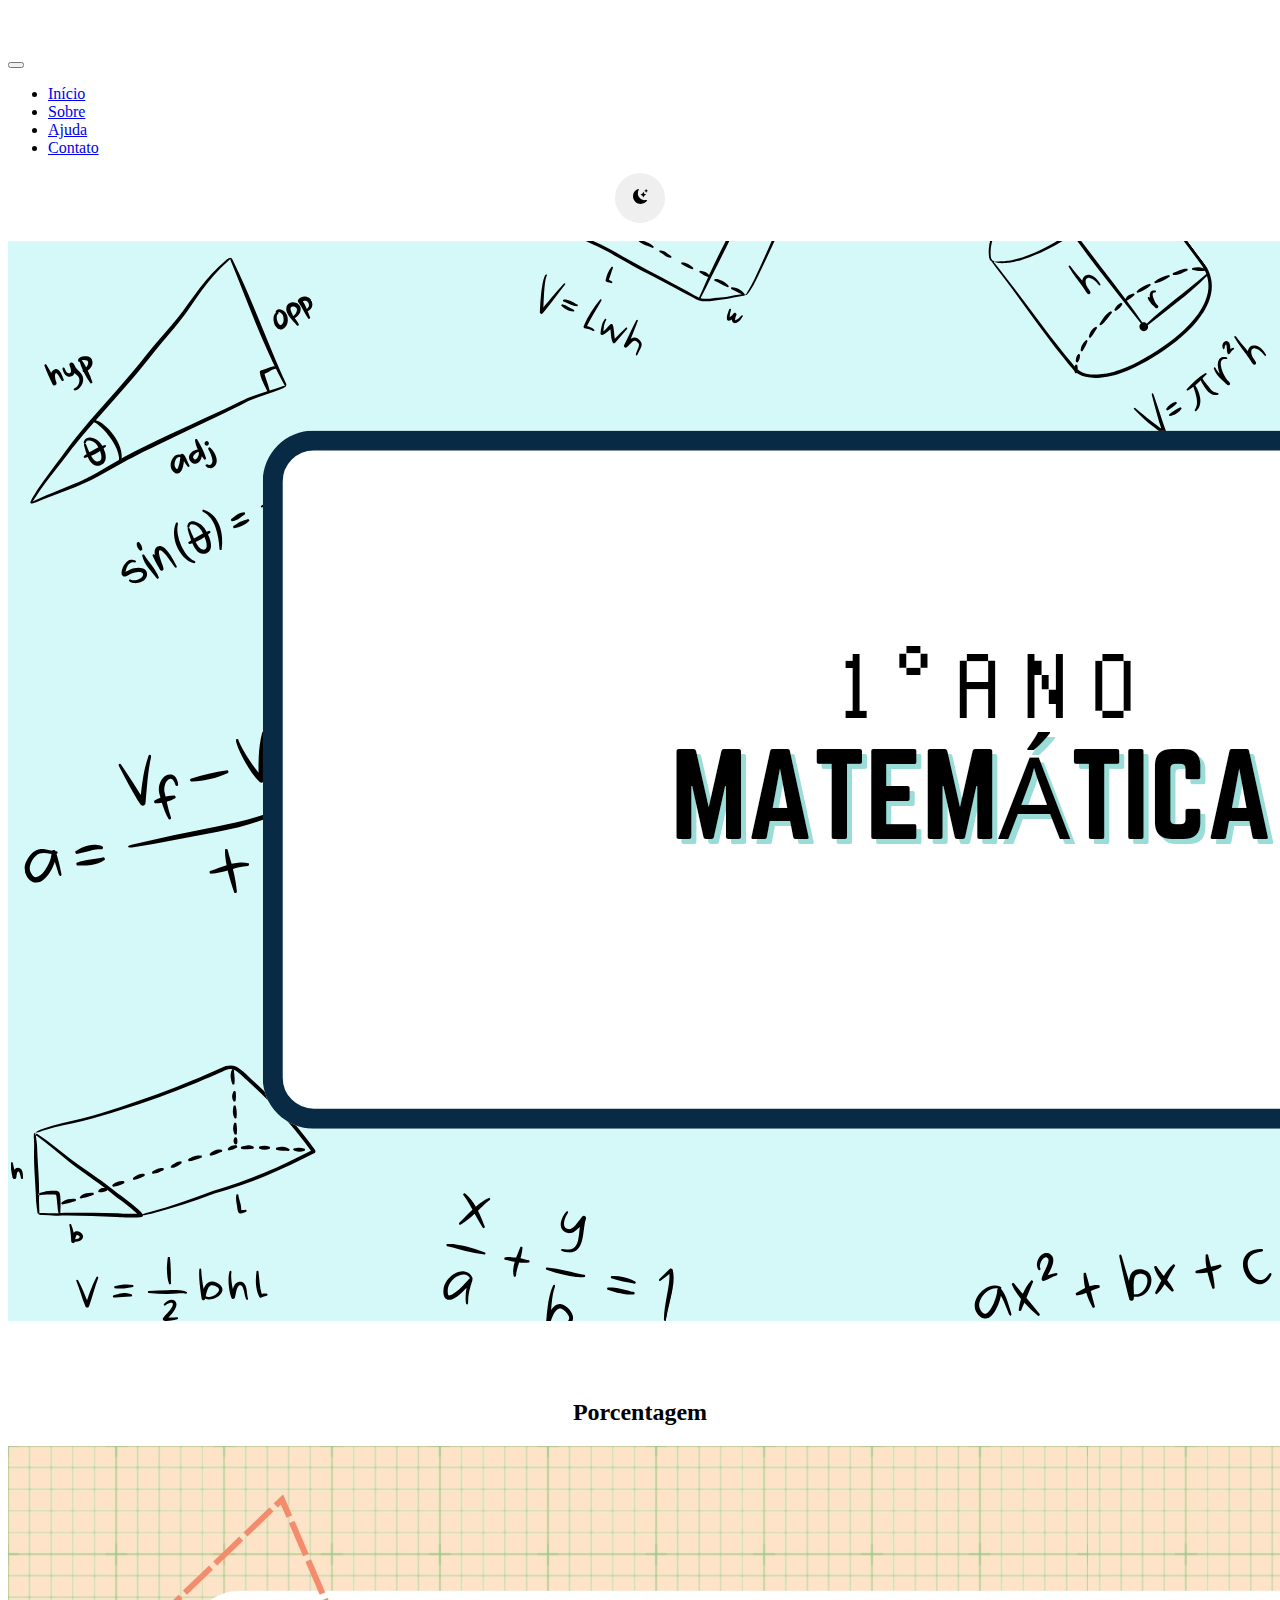
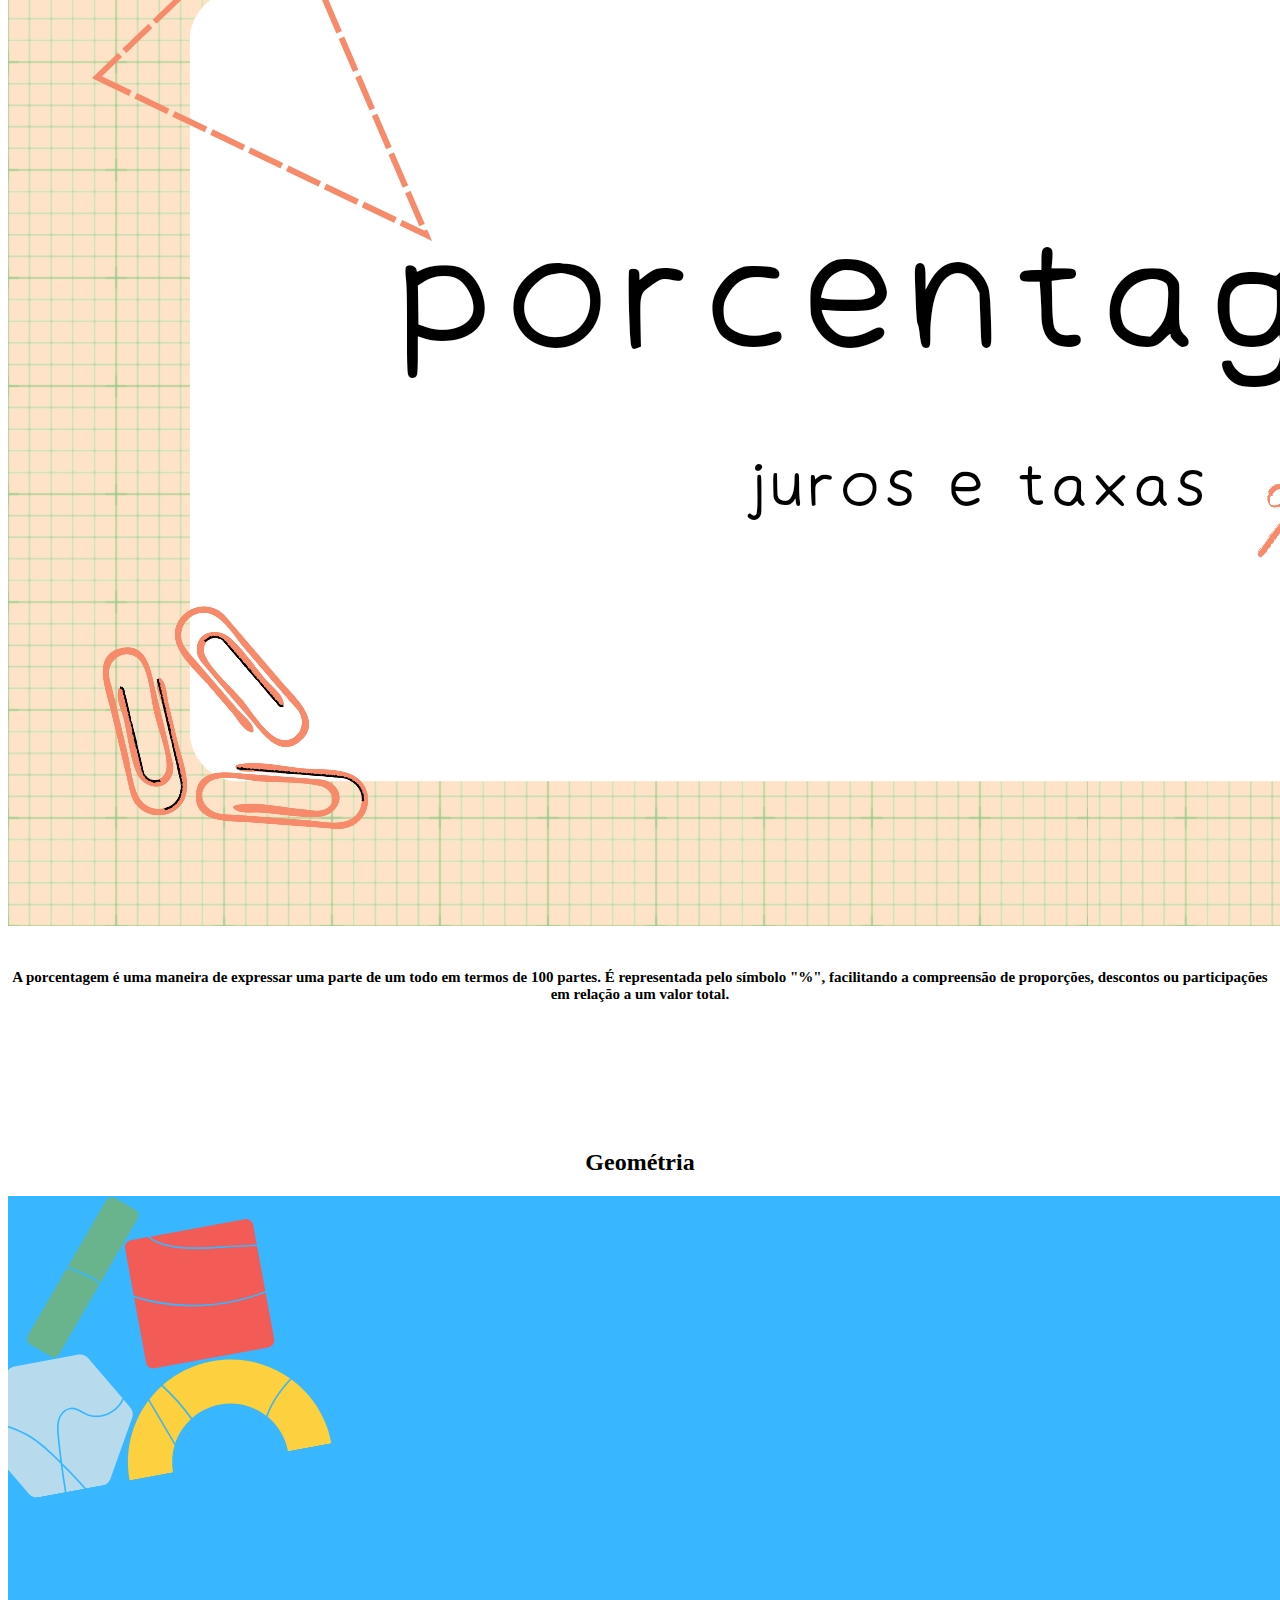
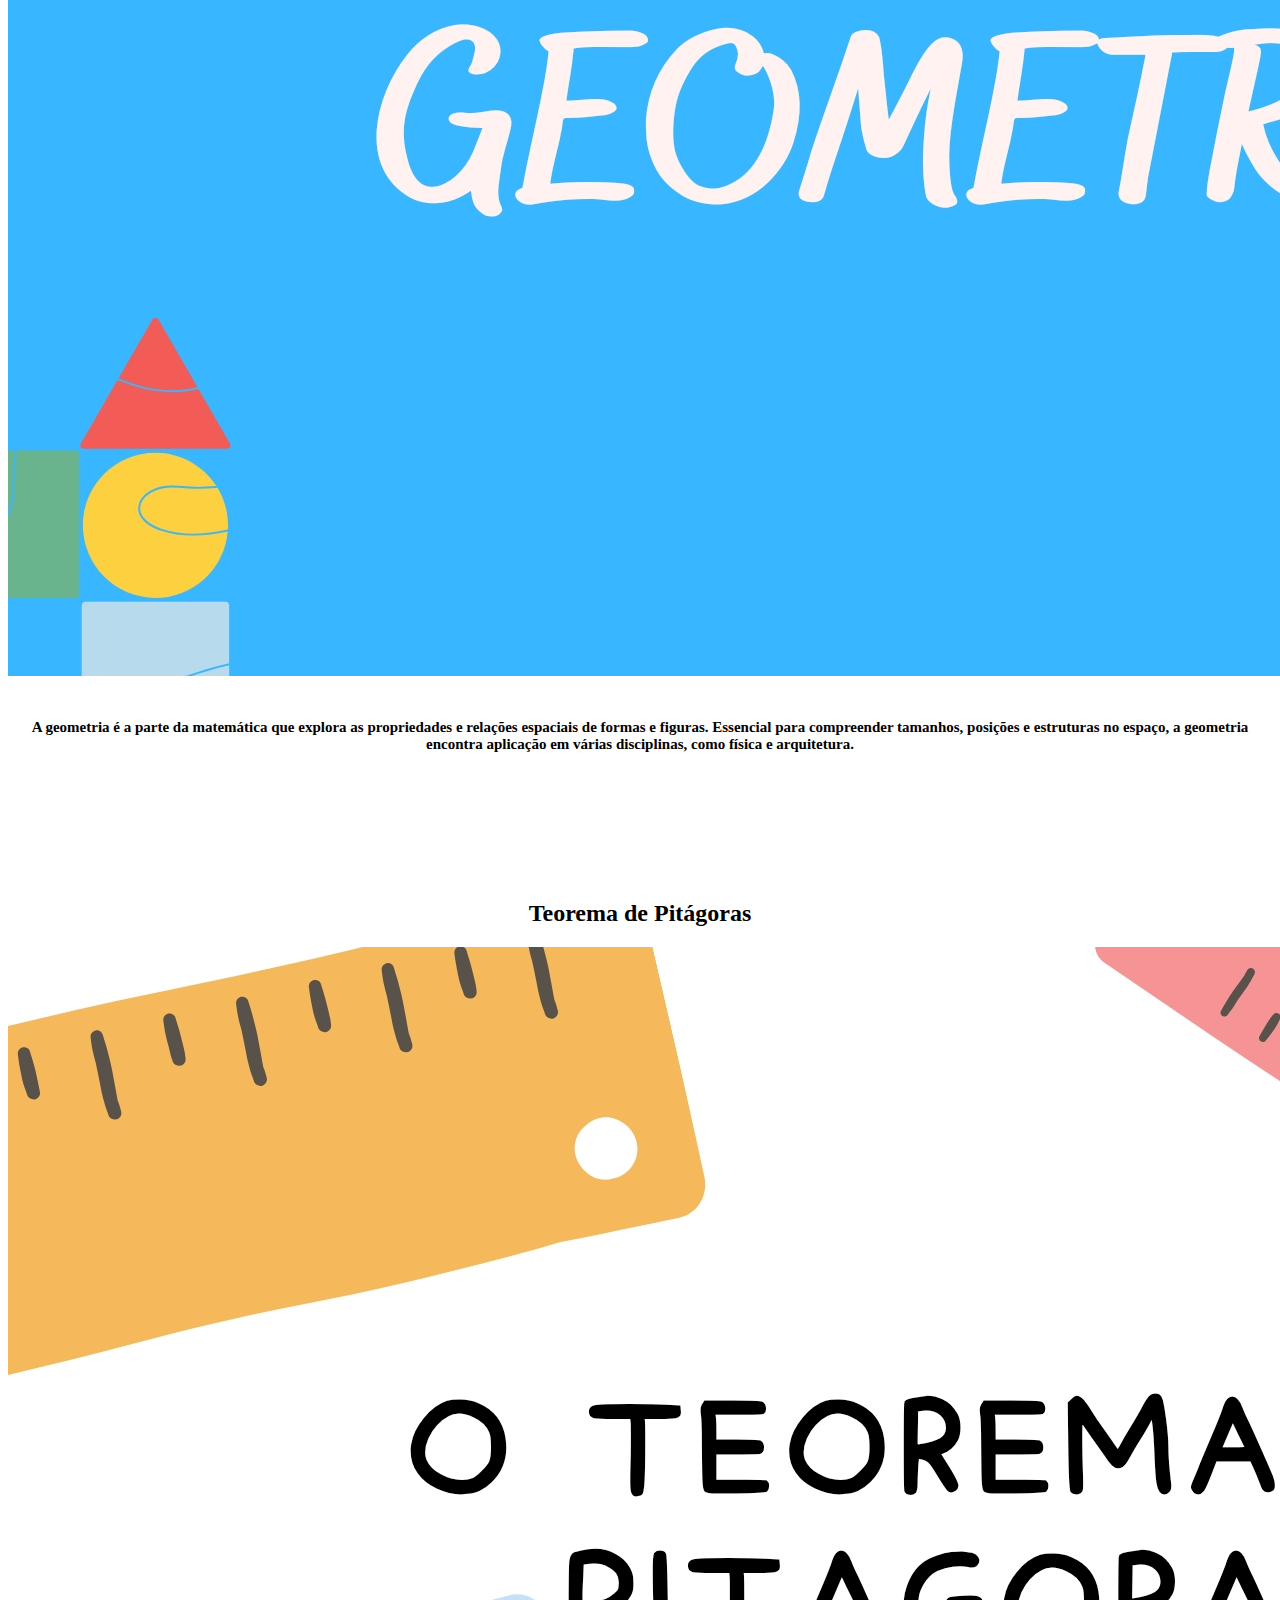
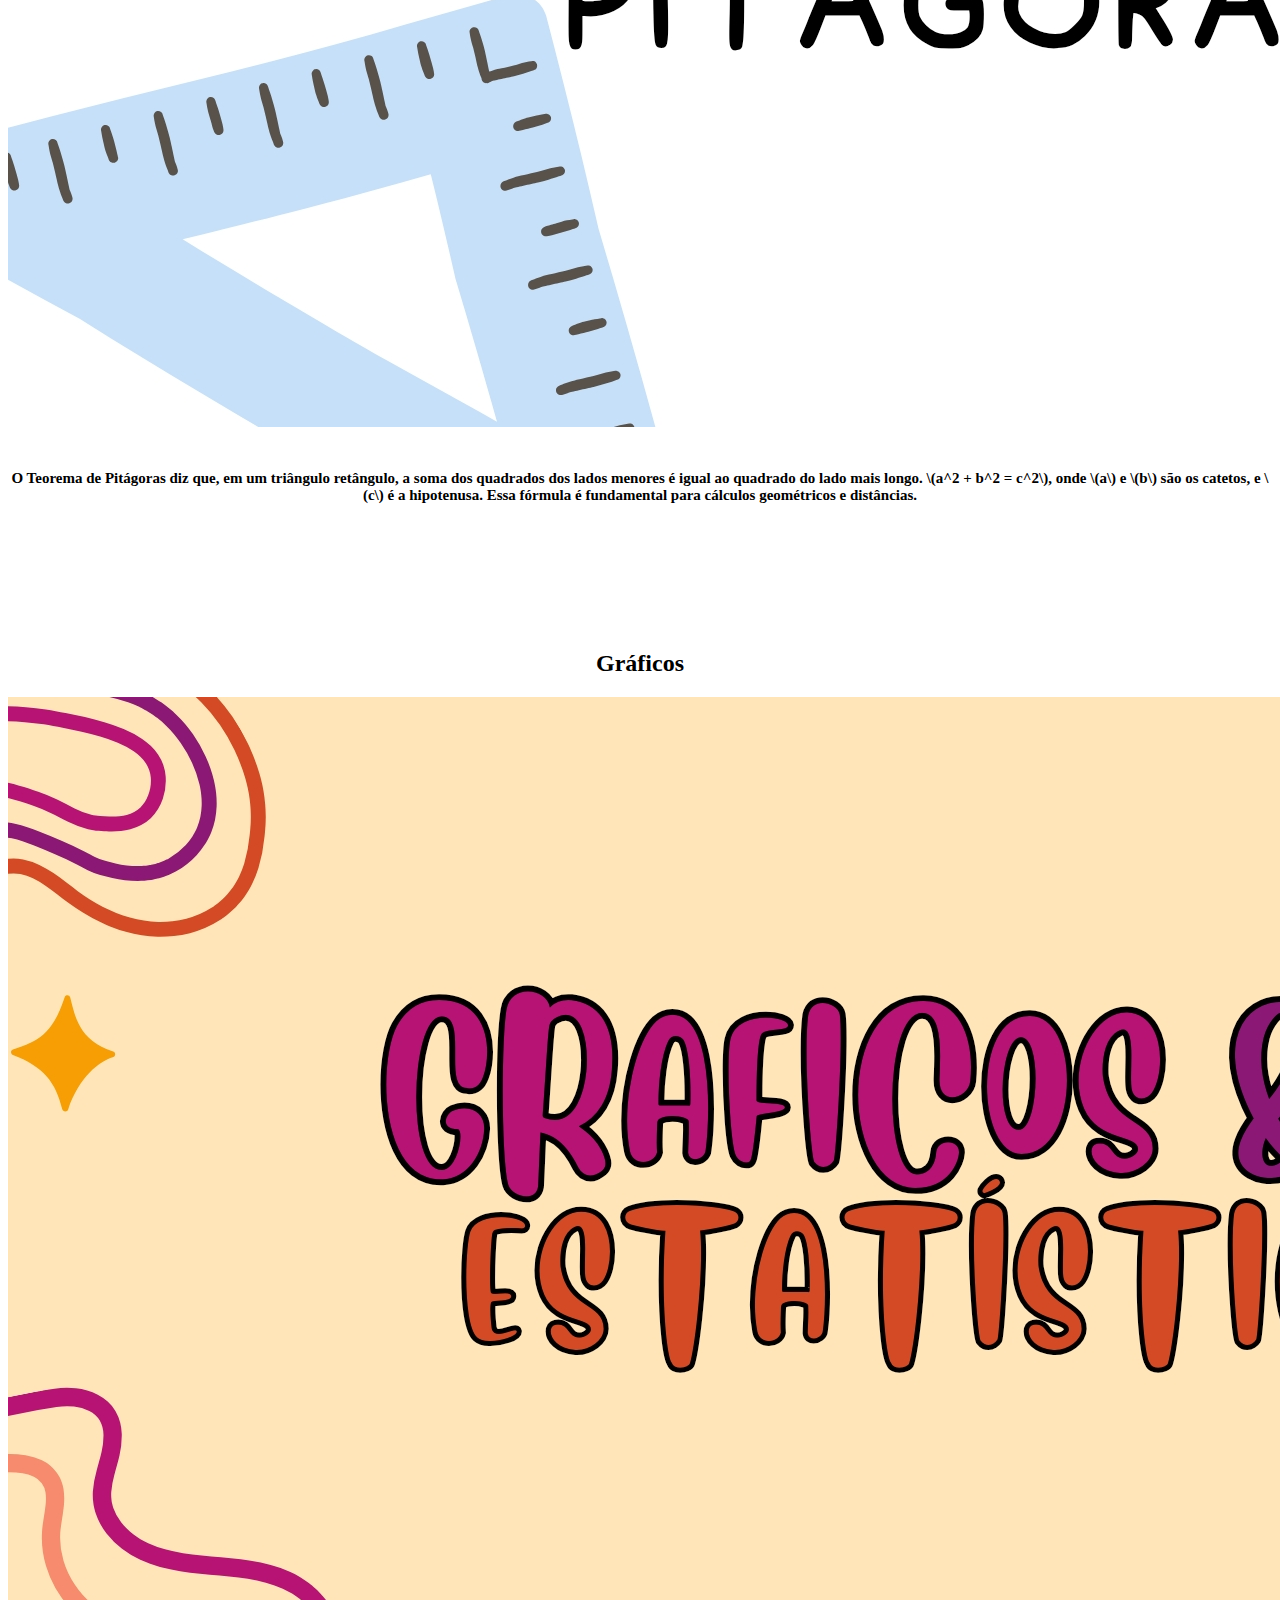
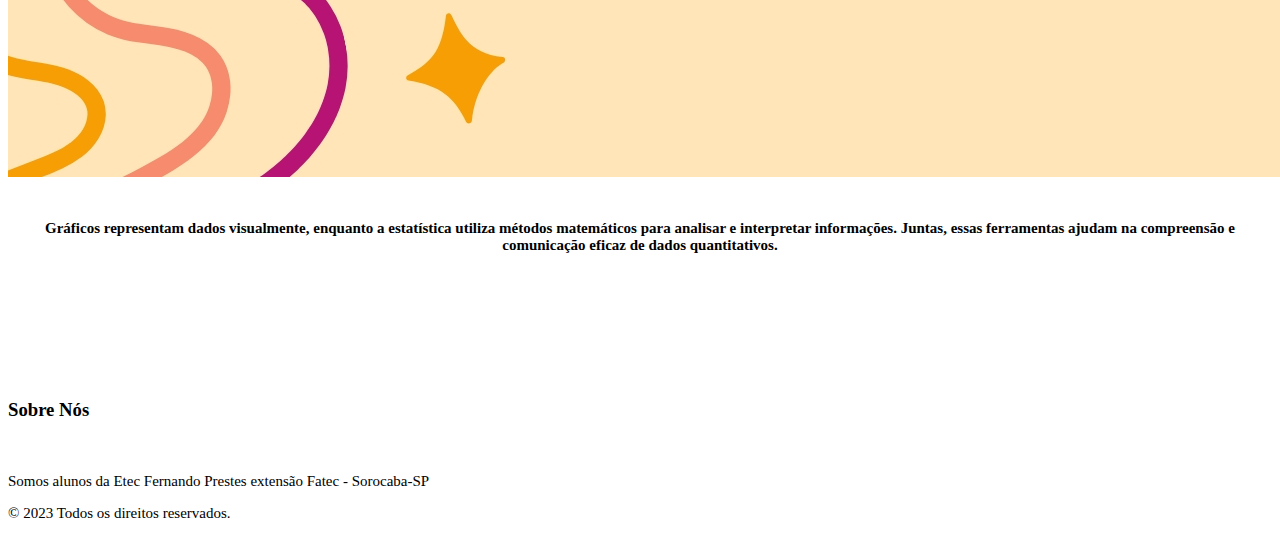
==== index.html @ 3fd09755 "Add files via upload" ====
<!DOCTYPE html>
<html lang="pt-br">
<head>
    <meta charset="UTF-8">
    <meta name="viewport" content="width=device-width, initial-scale=1.0">
    <meta http-equiv="X-UA-Compatible" content="ie=edge">
    <link href="https://cdn.jsdelivr.net/npm/bootstrap@5.3.2/dist/css/bootstrap.min.css" rel="stylesheet" integrity="sha384-T3c6CoIi6uLrA9TneNEoa7RxnatzjcDSCmG1MXxSR1GAsXEV/Dwwykc2MPK8M2HN" crossorigin="anonymous">
    
    <link rel="stylesheet" href="css/style.css">
    
    <title> Site Dark mode | Matemática </title>
   
</head>
<body>
    <div class="d-flex flex-column wrapper">
        <nav class="navbar navbar-expand-lg navbar-dark bg-dark border-bottom shadow-sm">
            <div class="container">
                <p style="margin-left:35px; font-size:18px; color: white; height:15px;" >Matemática</p>
            <button class="navbar-toggler" type="button" data-bs-toggle="collapse" data-bs-target="#navbarSupportedContent" aria-controls="navbarSupportedContent" aria-expanded="false" aria-label="Toggle navigation">
                <span class="navbar-toggler-icon"></span>
            </button>
            <div class="collapse navbar-collapse" id="navbarSupportedContent">
                <ul class="navbar-nav me-auto mb-2 mb-lg-0 me-3">
                    <li class="nav-item active">
                      <a class="nav-link" href="index.html">Início</a>
                    </li>
                    <li class="nav-item">
                      <a class="nav-link" href="#">Sobre</a>
                    </li>
                    <li class="nav-item">
                      <a class="nav-link" href="#">Ajuda</a>
                    </li>
                    <li class="nav-item">
                      <a class="nav-link" href="#">Contato</a>
                    </li>
                </ul>
                <center>
              
<button class="theme-switch" id="theme-switch">
            
   <svg xmlns="http://www.w3.org/2000/svg" width="15" height="15" fill="currentColor" class="bi bi-moon-stars-fill" viewBox="0 0 16 16">
  <path d="M6 .278a.768.768 0 0 1 .08.858 7.208 7.208 0 0 0-.878 3.46c0 4.021 3.278 7.277 7.318 7.277.527 0 1.04-.055 1.533-.16a.787.787 0 0 1 .81.316.733.733 0 0 1-.031.893A8.349 8.349 0 0 1 8.344 16C3.734 16 0 12.286 0 7.71 0 4.266 2.114 1.312 5.124.06A.752.752 0 0 1 6 .278"/>
  <path d="M10.794 3.148a.217.217 0 0 1 .412 0l.387 1.162c.173.518.579.924 1.097 1.097l1.162.387a.217.217 0 0 1 0 .412l-1.162.387a1.734 1.734 0 0 0-1.097 1.097l-.387 1.162a.217.217 0 0 1-.412 0l-.387-1.162A1.734 1.734 0 0 0 9.31 6.593l-1.162-.387a.217.217 0 0 1 0-.412l1.162-.387a1.734 1.734 0 0 0 1.097-1.097l.387-1.162zM13.863.099a.145.145 0 0 1 .274 0l.258.774c.115.346.386.617.732.732l.774.258a.145.145 0 0 1 0 .274l-.774.258a1.156 1.156 0 0 0-.732.732l-.258.774a.145.145 0 0 1-.274 0l-.258-.774a1.156 1.156 0 0 0-.732-.732l-.774-.258a.145.145 0 0 1 0-.274l.774-.258c.346-.115.617-.386.732-.732L13.863.1z"/>
</svg>
  </button>


  </center>
  <center>
       <small>Dark Mode</small>
  </center>
 
  
  
            </div>
          </div>
        </nav>
        
      <img src="imagem/principal.png" alt=""><br><br><br>
      
      
      
      
      <div class="container">
        <div class="row">
            <div class="col-12">
                <div class="card"><br>
                        <h2 align="center">Porcentagem</h2>
                    <div class="card-body">
                        <img src="imagem/porcentagem.jpg" class="img-fluid"><br><br>
                        <h4 align="center">
                                <p class="text-muted" id="sub_tl">A porcentagem é uma maneira de expressar uma parte de um todo em termos de 100 partes. É representada pelo símbolo "%", facilitando a compreensão de proporções, descontos ou participações em relação a um valor total.</p><br><br>
                        </h4>
                    </div>
                </div><br><br>
            </div>
           
            
      <div class="container">
        <div class="row">
            <div class="col-12">
                <div class="card"><br>
                        <h2 align="center">Geométria</h2>
                    <div class="card-body">
                        <img src="imagem/geometria.jpg" class="img-fluid"><br><br>
                        <h4 align="center">
                                <p class="text-muted" id="sub_tl">A geometria é a parte da matemática que explora as propriedades e relações espaciais de formas e figuras. Essencial para compreender tamanhos, posições e estruturas no espaço, a geometria encontra aplicação em várias disciplinas, como física e arquitetura.</p><br><br>
                        </h4>
                    </div>
                </div><br><br>
            </div>
            
             <div class="container">
        <div class="row">
            <div class="col-12">
                <div class="card"><br>
                        <h2 align="center">Teorema de Pitágoras</h2>
                    <div class="card-body">
                        <img src="imagem/pitagoras.jpg" class="img-fluid"><br><br>
                        <h4 align="center">
                                <p class="text-muted" id="sub_tl">O Teorema de Pitágoras diz que, em um triângulo retângulo, a soma dos quadrados dos lados menores é igual ao quadrado do lado mais longo. \(a^2 + b^2 = c^2\), onde \(a\) e \(b\) são os catetos, e \(c\) é a hipotenusa. Essa fórmula é fundamental para cálculos geométricos e distâncias.</p><br><br>
                        </h4>
                    </div>
                </div><br><br>
            </div>
            
             <div class="container">
        <div class="row">
            <div class="col-12">
                <div class="card"><br>
                        <h2 align="center">Gráficos</h2>
                    <div class="card-body">
                        <img src="imagem/grafico.jpg" class="img-fluid"><br><br>
                        <h4 align="center">
                                <p class="text-muted" id="sub_tl">Gráficos representam dados visualmente, enquanto a estatística utiliza métodos matemáticos para analisar e interpretar informações. Juntas, essas ferramentas ajudam na compreensão e comunicação eficaz de dados quantitativos.</p><br><br>
                        </h4>
                    </div>
                </div><br><br><br>
           </div>
        
        <footer class="container-fluid bg-dark text-white py-3">
  <div class="row">
    <div class="col-md-4">
       
        
        
      <h3>Sobre Nós</h3><br>
      
      <p>Somos alunos da Etec Fernando Prestes extensão Fatec - Sorocaba-SP</p>
      
    </div>
  <div class="row">
    <div class="col-12 text-center">
      <p>© 2023 Todos os direitos reservados.</p>
    </div>
  </div>
</footer>

    <script src="https://code.jquery.com/jquery-3.6.0.min.js"></script>
    <script src="https://cdn.jsdelivr.net/npm/bootstrap@5.3.2/dist/js/bootstrap.bundle.min.js" integrity="sha384-C6RzsynM9kWDrMNeT87bh95OGNyZPhcTNXj1NW7RuBCsyN/o0jlpcV8Qyq46cDfL" crossorigin="anonymous"></script>
    
    
    
    <script src="js/script.js"></script>
    
</body>
</html>
---- css/style.css ----
:root {
          --bg-color-light: #ffffff;
          --bg-color-dark: #121212;
          --text-color-light: #000000;
          --text-color-dark: #ffffff;
          --icon-color-light: #000000;
          --icon-color-dark: #ffffff;
        }

        body {
          background-color: var(--bg-color-light);
          color: var(--text-color-light);
          transition: background-color 0.3s, color 0.3s;
        }

        body.dark-mode {
          background-color: var(--bg-color-dark);
          color: var(--text-color-dark);
        }

        .theme-switch {
          
          top: 80%;
          right: 10px;
          width: 50px;
          height: 50px;
          border: none;
          border-radius: 50%;
          cursor: pointer;
          outline: none;
        }

        .theme-switch svg {
          fill: var(--icon-color-light);
          transition: fill 0.3s;
        }

        .theme-switch.dark-mode svg {
          fill: var(--icon-color-dark);
        }

        small {
          font-size: 15px;
          color: white;
        }

        .h1 {
          color: black;
          font-family: 'Pixelify Sans', cursiva;
          text-transform: uppercase;
        }

        p {
          font-size: 15px;
        }
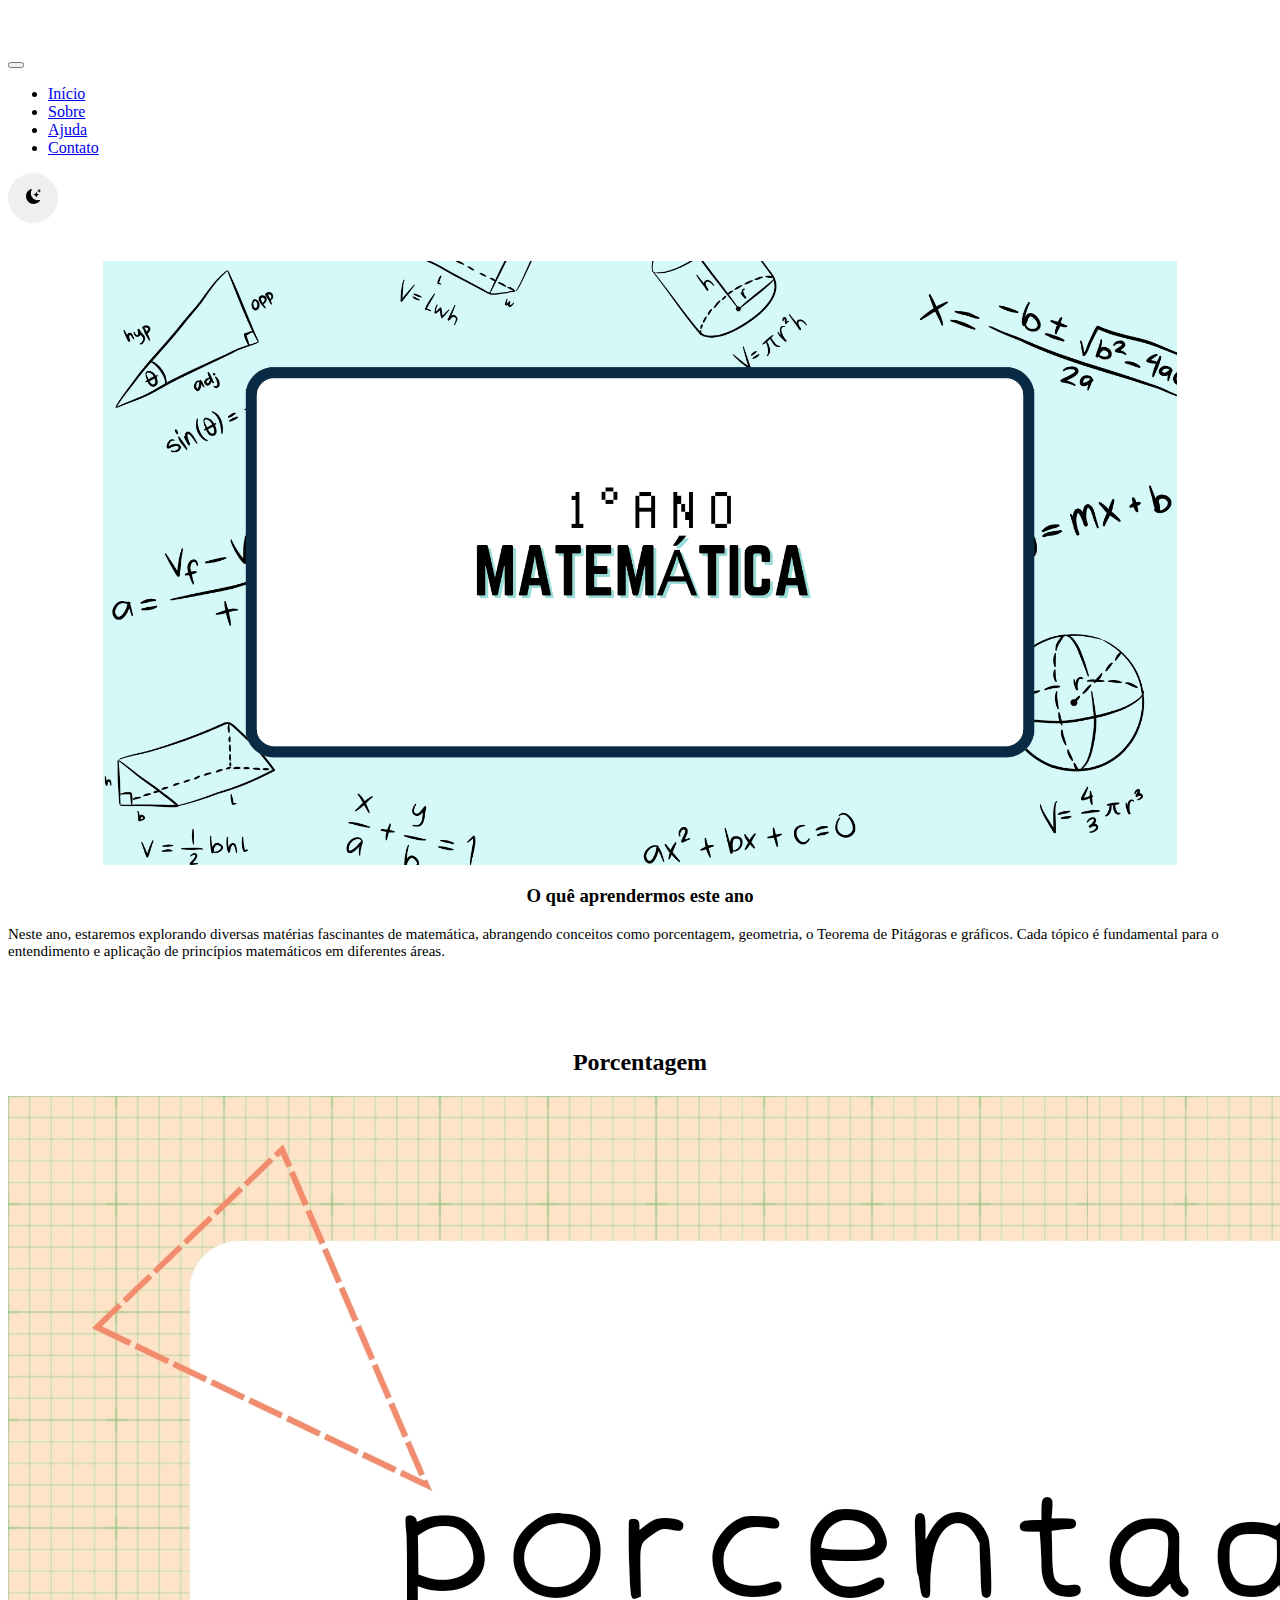
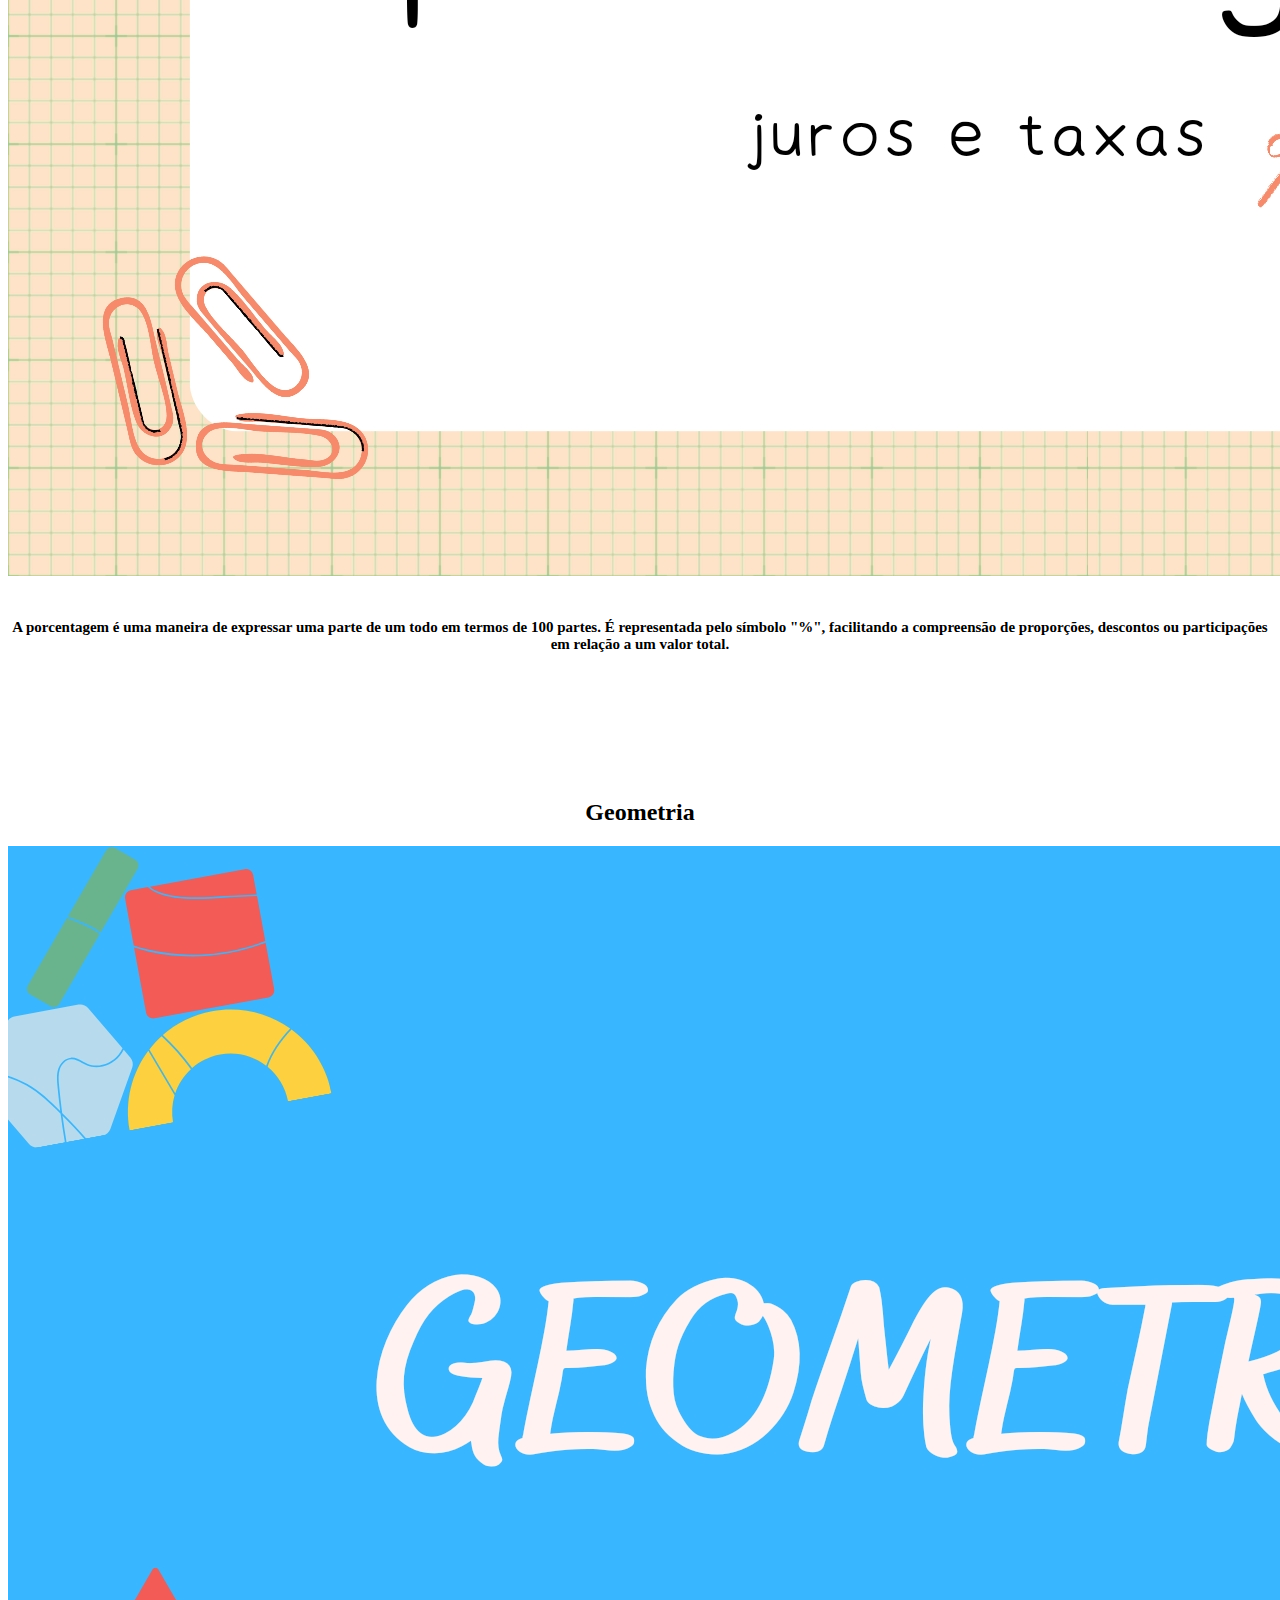
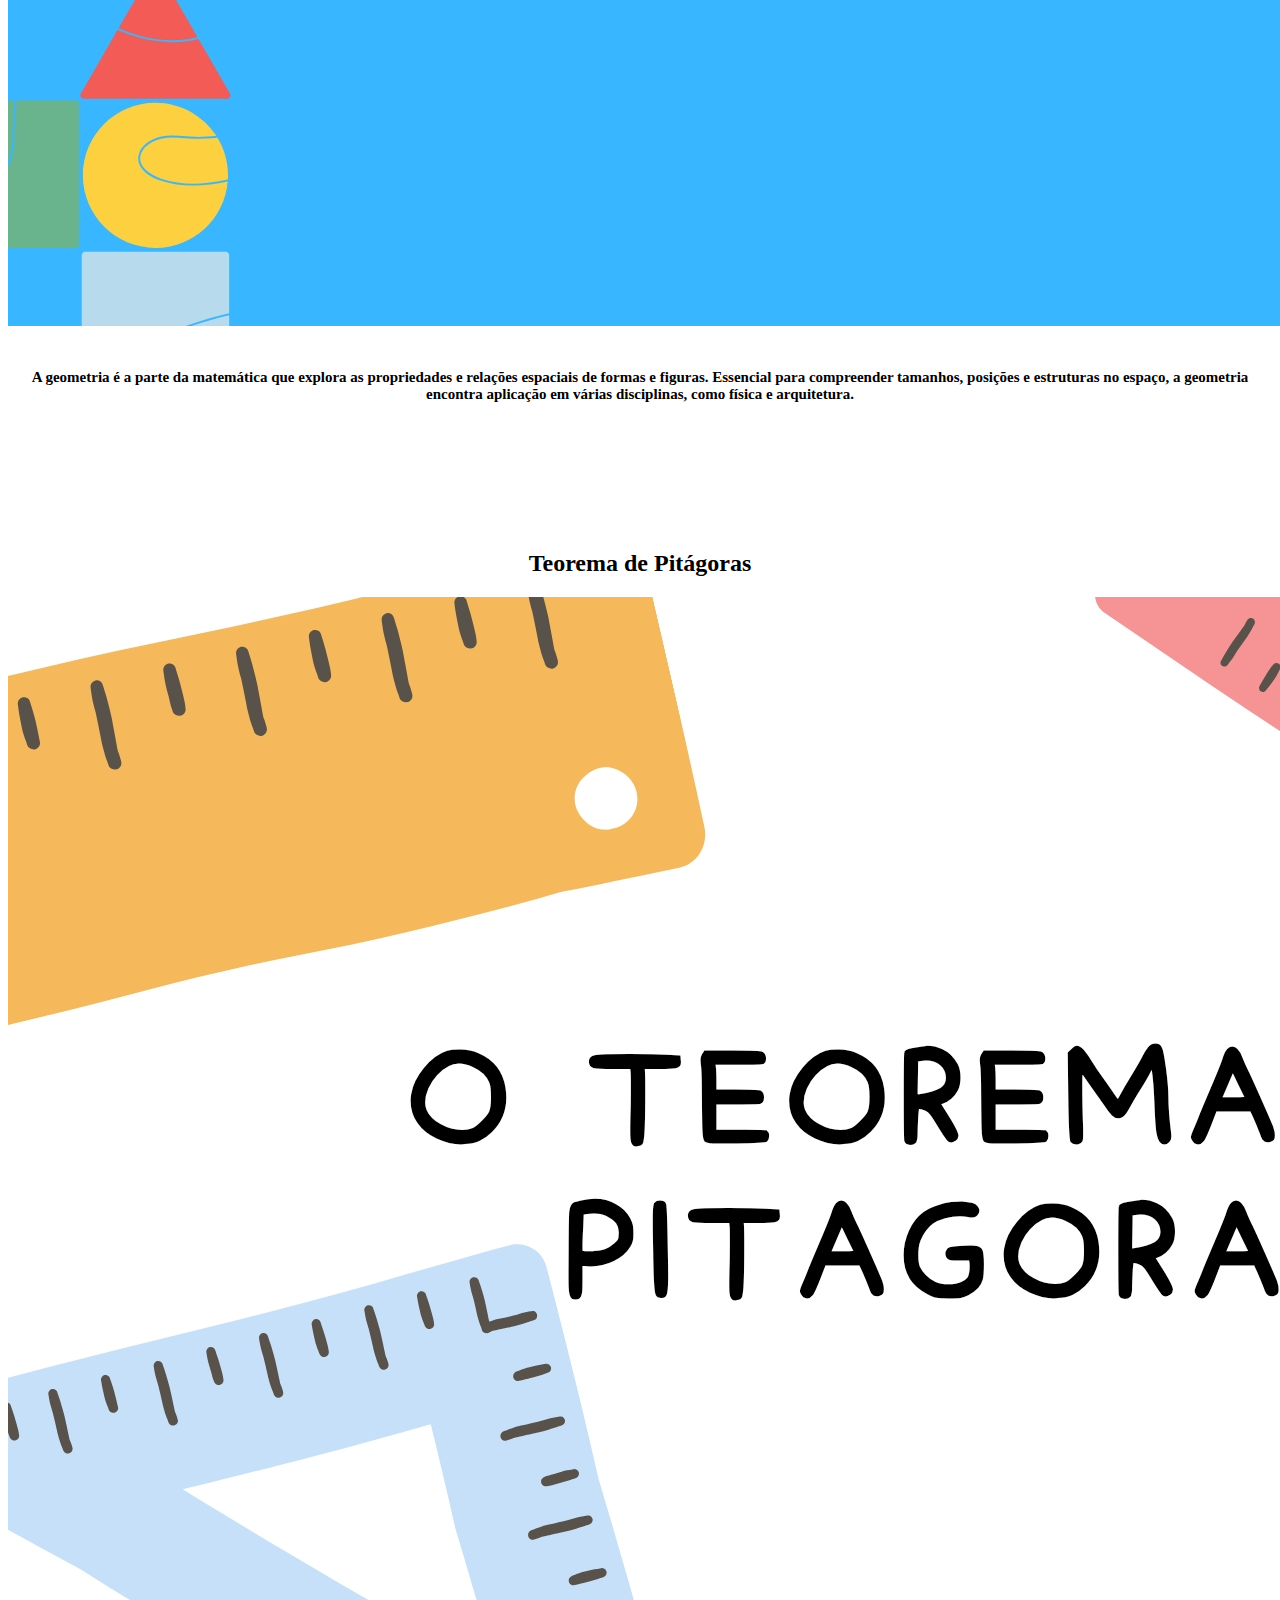
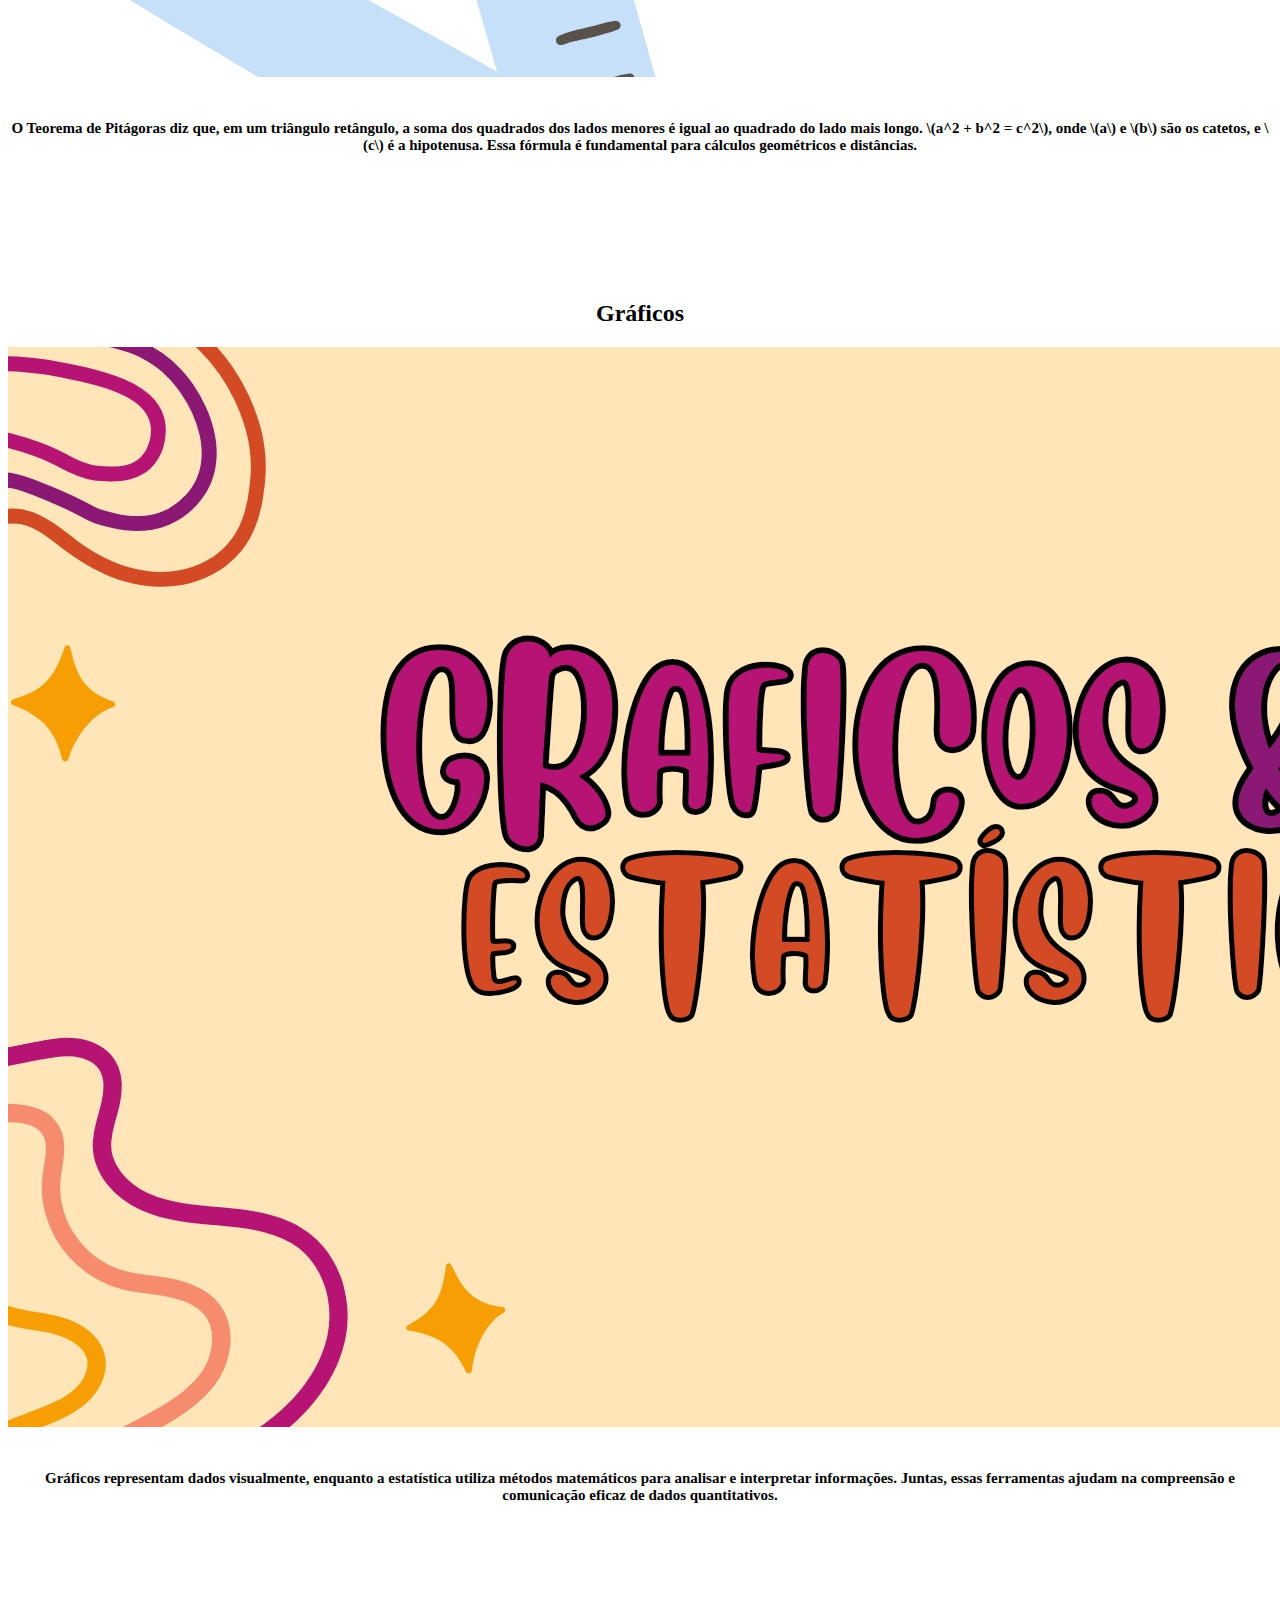
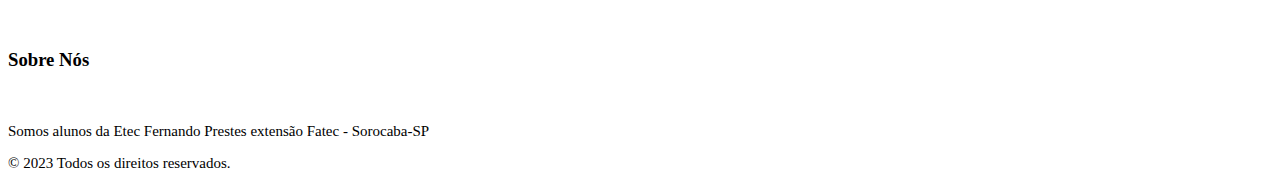
==== commit 9eb86763: "Update index.html" ====
--- a/index.html
+++ b/index.html
@@ -1,3 +1,4 @@
+
 <!DOCTYPE html>
 <html lang="pt-br">
 <head>
@@ -8,140 +9,143 @@
     
     <link rel="stylesheet" href="css/style.css">
     
-    <title> Site Dark mode | Matemática </title>
+    <title>Site Dark mode | Matemática</title>
    
 </head>
 <body>
     <div class="d-flex flex-column wrapper">
         <nav class="navbar navbar-expand-lg navbar-dark bg-dark border-bottom shadow-sm">
             <div class="container">
-                <p style="margin-left:35px; font-size:18px; color: white; height:15px;" >Matemática</p>
-            <button class="navbar-toggler" type="button" data-bs-toggle="collapse" data-bs-target="#navbarSupportedContent" aria-controls="navbarSupportedContent" aria-expanded="false" aria-label="Toggle navigation">
-                <span class="navbar-toggler-icon"></span>
-            </button>
-            <div class="collapse navbar-collapse" id="navbarSupportedContent">
-                <ul class="navbar-nav me-auto mb-2 mb-lg-0 me-3">
-                    <li class="nav-item active">
-                      <a class="nav-link" href="index.html">Início</a>
-                    </li>
-                    <li class="nav-item">
-                      <a class="nav-link" href="#">Sobre</a>
-                    </li>
-                    <li class="nav-item">
-                      <a class="nav-link" href="#">Ajuda</a>
-                    </li>
-                    <li class="nav-item">
-                      <a class="nav-link" href="#">Contato</a>
-                    </li>
-                </ul>
-                <center>
-              
-<button class="theme-switch" id="theme-switch">
-            
-   <svg xmlns="http://www.w3.org/2000/svg" width="15" height="15" fill="currentColor" class="bi bi-moon-stars-fill" viewBox="0 0 16 16">
+                <p style="margin-left:35px; font-size:18px; color: white; line-height: 15px;">Matemática</p>
+                <button class="navbar-toggler" type="button" data-bs-toggle="collapse" data-bs-target="#navbarSupportedContent" aria-controls="navbarSupportedContent" aria-expanded="false" aria-label="Toggle navigation">
+                    <span class="navbar-toggler-icon"></span>
+                </button>
+                <div class="collapse navbar-collapse" id="navbarSupportedContent">
+                    <ul class="navbar-nav me-auto mb-2 mb-lg-0 me-3">
+                        <li class="nav-item active">
+                            <a class="nav-link" href="index.html">Início</a>
+                        </li>
+                        <li class="nav-item">
+                            <a class="nav-link" href="#">Sobre</a>
+                        </li>
+                        <li class="nav-item">
+                            <a class="nav-link" href="#">Ajuda</a>
+                        </li>
+                        <li class="nav-item">
+                            <a class="nav-link" href="#">Contato</a>
+                        </li>
+                    </ul>
+                    <div class="text-center">
+                        <button class="theme-switch" id="theme-switch">
+                            <svg xmlns="http://www.w3.org/2000/svg" width="15" height="15" fill="currentColor" class="bi bi-moon-stars-fill" viewBox="0 0 16 16">
   <path d="M6 .278a.768.768 0 0 1 .08.858 7.208 7.208 0 0 0-.878 3.46c0 4.021 3.278 7.277 7.318 7.277.527 0 1.04-.055 1.533-.16a.787.787 0 0 1 .81.316.733.733 0 0 1-.031.893A8.349 8.349 0 0 1 8.344 16C3.734 16 0 12.286 0 7.71 0 4.266 2.114 1.312 5.124.06A.752.752 0 0 1 6 .278"/>
   <path d="M10.794 3.148a.217.217 0 0 1 .412 0l.387 1.162c.173.518.579.924 1.097 1.097l1.162.387a.217.217 0 0 1 0 .412l-1.162.387a1.734 1.734 0 0 0-1.097 1.097l-.387 1.162a.217.217 0 0 1-.412 0l-.387-1.162A1.734 1.734 0 0 0 9.31 6.593l-1.162-.387a.217.217 0 0 1 0-.412l1.162-.387a1.734 1.734 0 0 0 1.097-1.097l.387-1.162zM13.863.099a.145.145 0 0 1 .274 0l.258.774c.115.346.386.617.732.732l.774.258a.145.145 0 0 1 0 .274l-.774.258a1.156 1.156 0 0 0-.732.732l-.258.774a.145.145 0 0 1-.274 0l-.258-.774a1.156 1.156 0 0 0-.732-.732l-.774-.258a.145.145 0 0 1 0-.274l.774-.258c.346-.115.617-.386.732-.732L13.863.1z"/>
 </svg>
-  </button>
+                        </button>
+                        <small>ㅤDark Mode</small>
+                    </div>
+                </div>
+            </div>
+        </nav><br>
+        
+        
 
+<div class="container">
+    <div class="row">
+        <div class="col-12">
+            <div class="card">
+                <div class="card-body">
+                    <img src="imagem/principal.png" alt="" style="max-width: 85%; display: block; margin: 20px auto;">
+                    <h3 align="center">O quê aprendermos este ano</h3>
+                    <p>
+                        Neste ano, estaremos explorando diversas matérias fascinantes de matemática,
+                        abrangendo conceitos como porcentagem, geometria, o Teorema de Pitágoras e gráficos.
+                        Cada tópico é fundamental para o entendimento e aplicação de princípios matemáticos
+                        em diferentes áreas.
+                    </p>
+                    
+                </div>
+            </div>
+        </div>
+    </div>
+</div><br><br>
 
-  </center>
-  <center>
-       <small>Dark Mode</small>
-  </center>
- 
-  
-  
-            </div>
-          </div>
-        </nav>
-        
-      <img src="imagem/principal.png" alt=""><br><br><br>
-      
-      
-      
-      
-      <div class="container">
-        <div class="row">
-            <div class="col-12">
-                <div class="card"><br>
+        <div class="container">
+            <div class="row">
+                <div class="col-12">
+                    <div class="card"><br>
                         <h2 align="center">Porcentagem</h2>
-                    <div class="card-body">
-                        <img src="imagem/porcentagem.jpg" class="img-fluid"><br><br>
-                        <h4 align="center">
+                        <div class="card-body">
+                            <img src="imagem/porcentagem.jpg" class="img-fluid"><br><br>
+                            <h4 align="center">
                                 <p class="text-muted" id="sub_tl">A porcentagem é uma maneira de expressar uma parte de um todo em termos de 100 partes. É representada pelo símbolo "%", facilitando a compreensão de proporções, descontos ou participações em relação a um valor total.</p><br><br>
-                        </h4>
-                    </div>
-                </div><br><br>
-            </div>
-           
-            
-      <div class="container">
-        <div class="row">
-            <div class="col-12">
-                <div class="card"><br>
-                        <h2 align="center">Geométria</h2>
-                    <div class="card-body">
-                        <img src="imagem/geometria.jpg" class="img-fluid"><br><br>
-                        <h4 align="center">
-                                <p class="text-muted" id="sub_tl">A geometria é a parte da matemática que explora as propriedades e relações espaciais de formas e figuras. Essencial para compreender tamanhos, posições e estruturas no espaço, a geometria encontra aplicação em várias disciplinas, como física e arquitetura.</p><br><br>
-                        </h4>
-                    </div>
-                </div><br><br>
+                            </h4>
+                        </div>
+                    </div><br><br>
+                </div>
             </div>
             
-             <div class="container">
-        <div class="row">
-            <div class="col-12">
-                <div class="card"><br>
-                        <h2 align="center">Teorema de Pitágoras</h2>
-                    <div class="card-body">
-                        <img src="imagem/pitagoras.jpg" class="img-fluid"><br><br>
-                        <h4 align="center">
-                                <p class="text-muted" id="sub_tl">O Teorema de Pitágoras diz que, em um triângulo retângulo, a soma dos quadrados dos lados menores é igual ao quadrado do lado mais longo. \(a^2 + b^2 = c^2\), onde \(a\) e \(b\) são os catetos, e \(c\) é a hipotenusa. Essa fórmula é fundamental para cálculos geométricos e distâncias.</p><br><br>
-                        </h4>
-                    </div>
-                </div><br><br>
+            <div class="row">
+                <div class="col-12">
+                    <div class="card"><br>
+                        <h2 align="center">Geometria</h2>
+                        <div class="card-body">
+                            <img src="imagem/geometria.jpg" class="img-fluid"><br><br>
+                            <h4 align="center">
+                                <p class="text-muted" id="sub_tl">A geometria é a parte da matemática que explora as propriedades e relações espaciais de formas e figuras. Essencial para compreender tamanhos, posições e estruturas no espaço, a geometria encontra aplicação em várias disciplinas, como física e arquitetura.</p><br><br>
+                            </h4>
+                        </div>
+                    </div><br><br>
+                </div>
             </div>
             
-             <div class="container">
-        <div class="row">
-            <div class="col-12">
-                <div class="card"><br>
+            <div class="row">
+                <div class="col-12">
+                    <div class="card"><br>
+                        <h2 align="center">Teorema de Pitágoras</h2>
+                        <div class="card-body">
+                            <img src="imagem/pitagoras.jpg" class="img-fluid"><br><br>
+                            <h4 align="center">
+                                <p class="text-muted" id="sub_tl">O Teorema de Pitágoras diz que, em um triângulo retângulo, a soma dos quadrados dos lados menores é igual ao quadrado do lado mais longo. \(a^2 + b^2 = c^2\), onde \(a\) e \(b\) são os catetos, e \(c\) é a hipotenusa. Essa fórmula é fundamental para cálculos geométricos e distâncias.</p><br><br>
+                            </h4>
+                        </div>
+                    </div><br><br>
+                </div>
+            </div>
+            
+            <div class="row">
+                <div class="col-12">
+                    <div class="card"><br>
                         <h2 align="center">Gráficos</h2>
-                    <div class="card-body">
-                        <img src="imagem/grafico.jpg" class="img-fluid"><br><br>
-                        <h4 align="center">
+                        <div class="card-body">
+                            <img src="imagem/grafico.jpg" class="img-fluid"><br><br>
+                            <h4 align="center">
                                 <p class="text-muted" id="sub_tl">Gráficos representam dados visualmente, enquanto a estatística utiliza métodos matemáticos para analisar e interpretar informações. Juntas, essas ferramentas ajudam na compreensão e comunicação eficaz de dados quantitativos.</p><br><br>
-                        </h4>
-                    </div>
-                </div><br><br><br>
-           </div>
+                            </h4>
+                        </div>
+                    </div><br><br><br>
+                </div>
+            </div>
+        </div>
         
         <footer class="container-fluid bg-dark text-white py-3">
-  <div class="row">
-    <div class="col-md-4">
-       
-        
-        
-      <h3>Sobre Nós</h3><br>
-      
-      <p>Somos alunos da Etec Fernando Prestes extensão Fatec - Sorocaba-SP</p>
-      
+            <div class="row">
+                <div class="col-md-4">
+                    <h3>Sobre Nós</h3><br>
+                    <p>Somos alunos da Etec Fernando Prestes extensão Fatec - Sorocaba-SP</p>
+                </div>
+                <div class="col-md-8 text-center">
+                    <p>© 2023 Todos os direitos reservados.</p>
+                </div>
+            </div>
+        </footer>
     </div>
-  <div class="row">
-    <div class="col-12 text-center">
-      <p>© 2023 Todos os direitos reservados.</p>
-    </div>
-  </div>
-</footer>
 
     <script src="https://code.jquery.com/jquery-3.6.0.min.js"></script>
     <script src="https://cdn.jsdelivr.net/npm/bootstrap@5.3.2/dist/js/bootstrap.bundle.min.js" integrity="sha384-C6RzsynM9kWDrMNeT87bh95OGNyZPhcTNXj1NW7RuBCsyN/o0jlpcV8Qyq46cDfL" crossorigin="anonymous"></script>
-    
-    
-    
+
     <script src="js/script.js"></script>
     
 </body>
-</html>
+                              </html>
+    
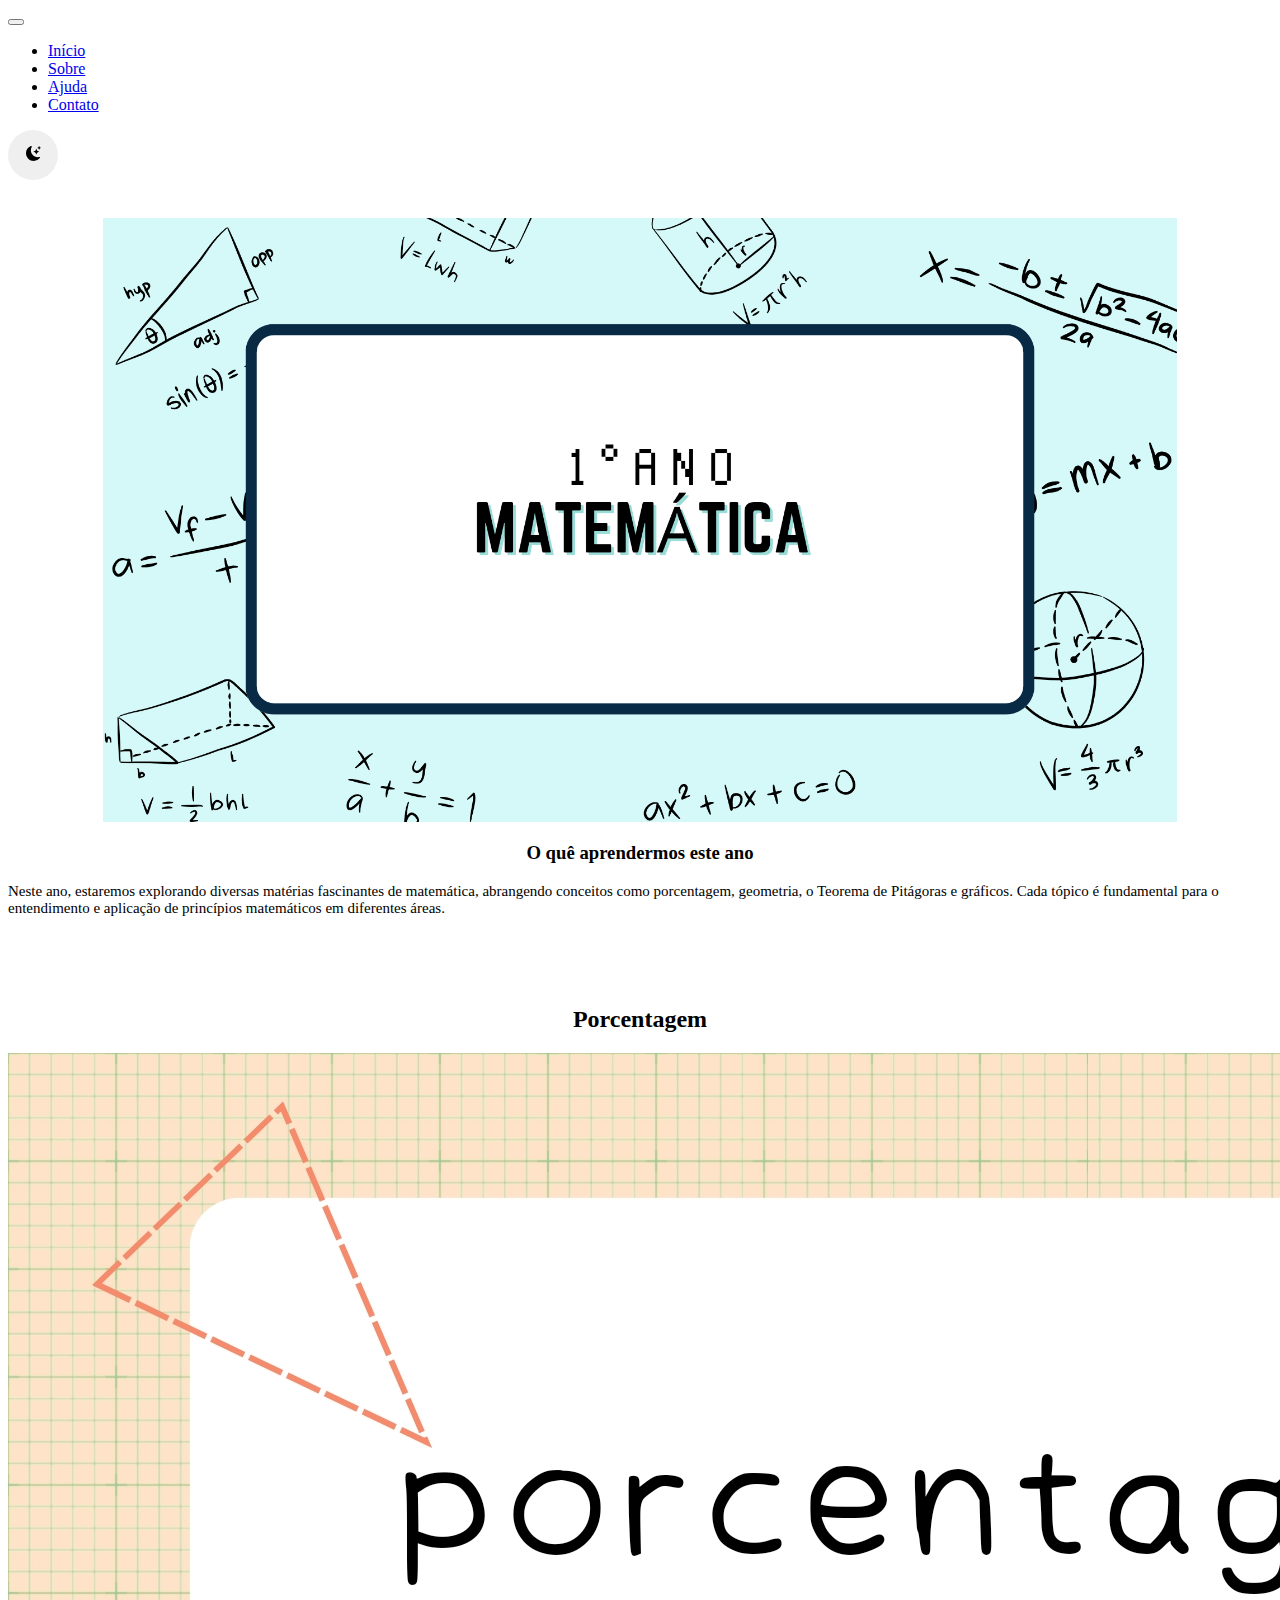
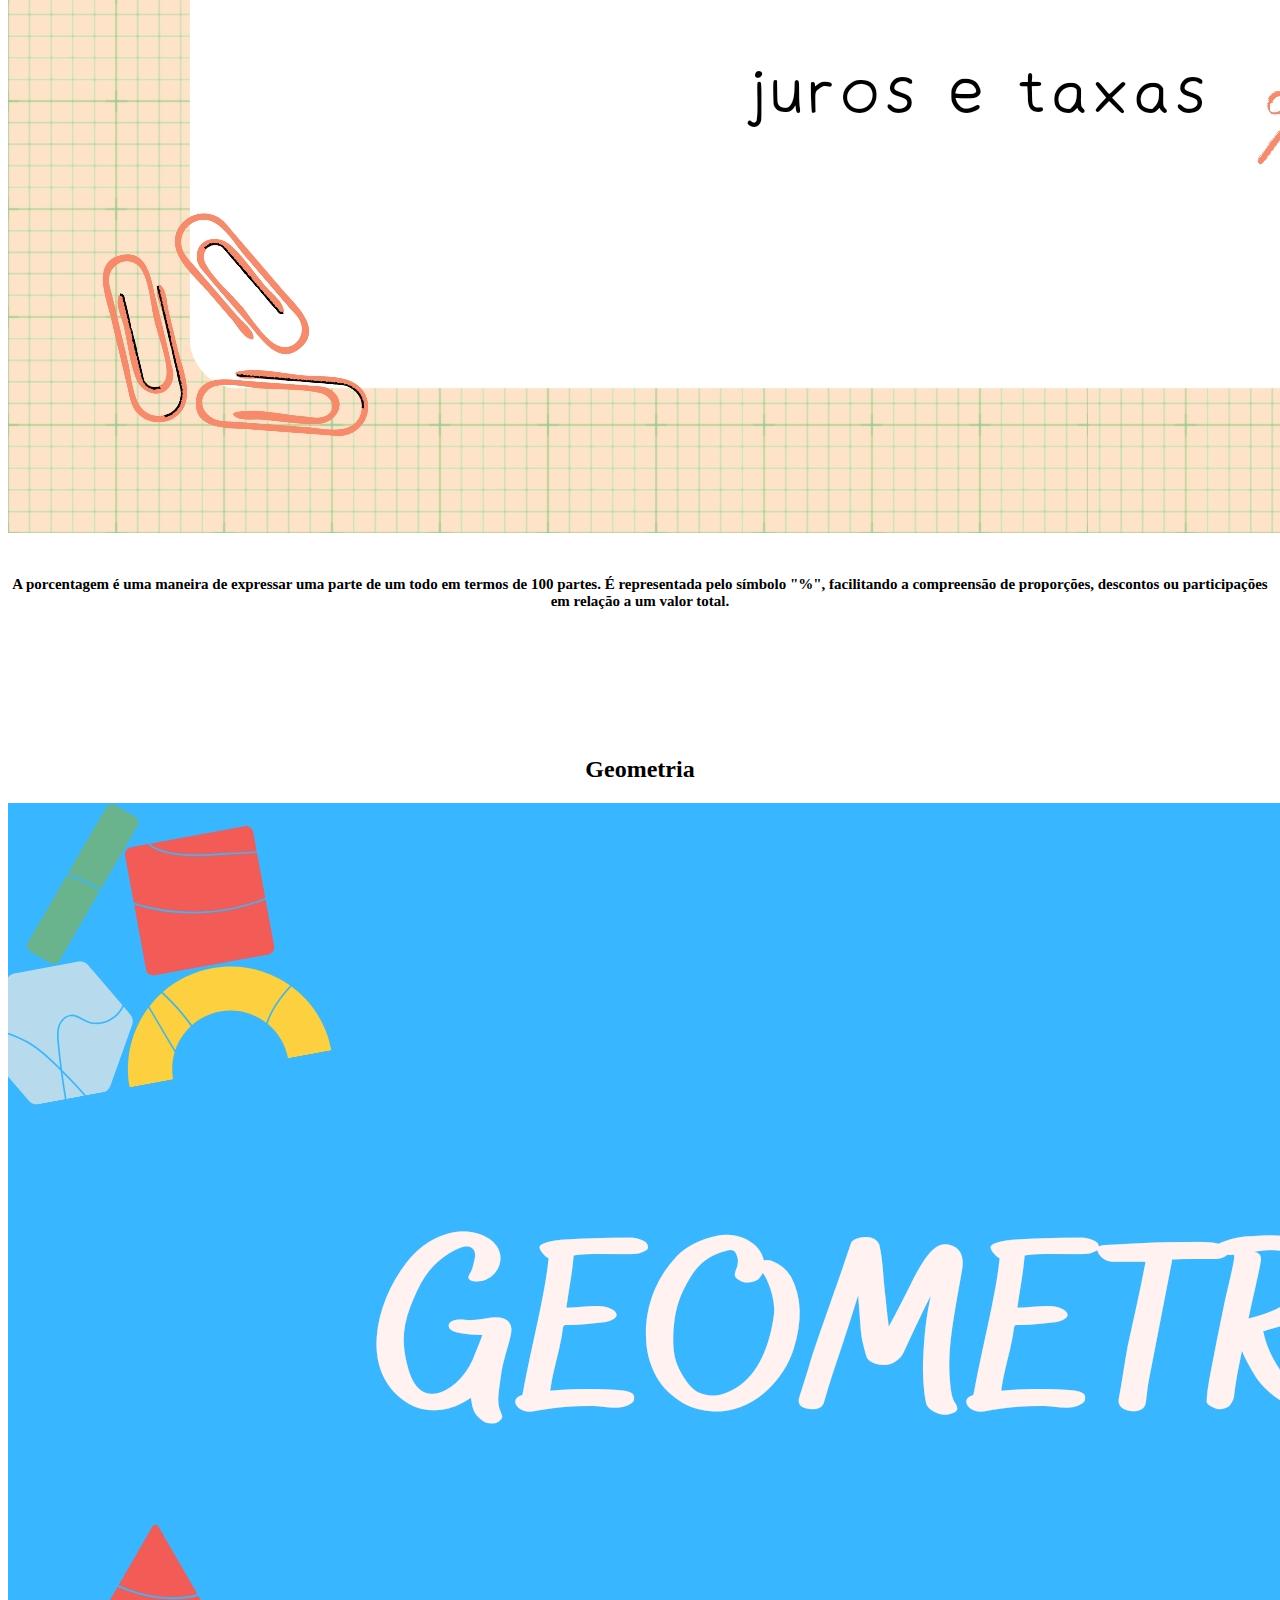
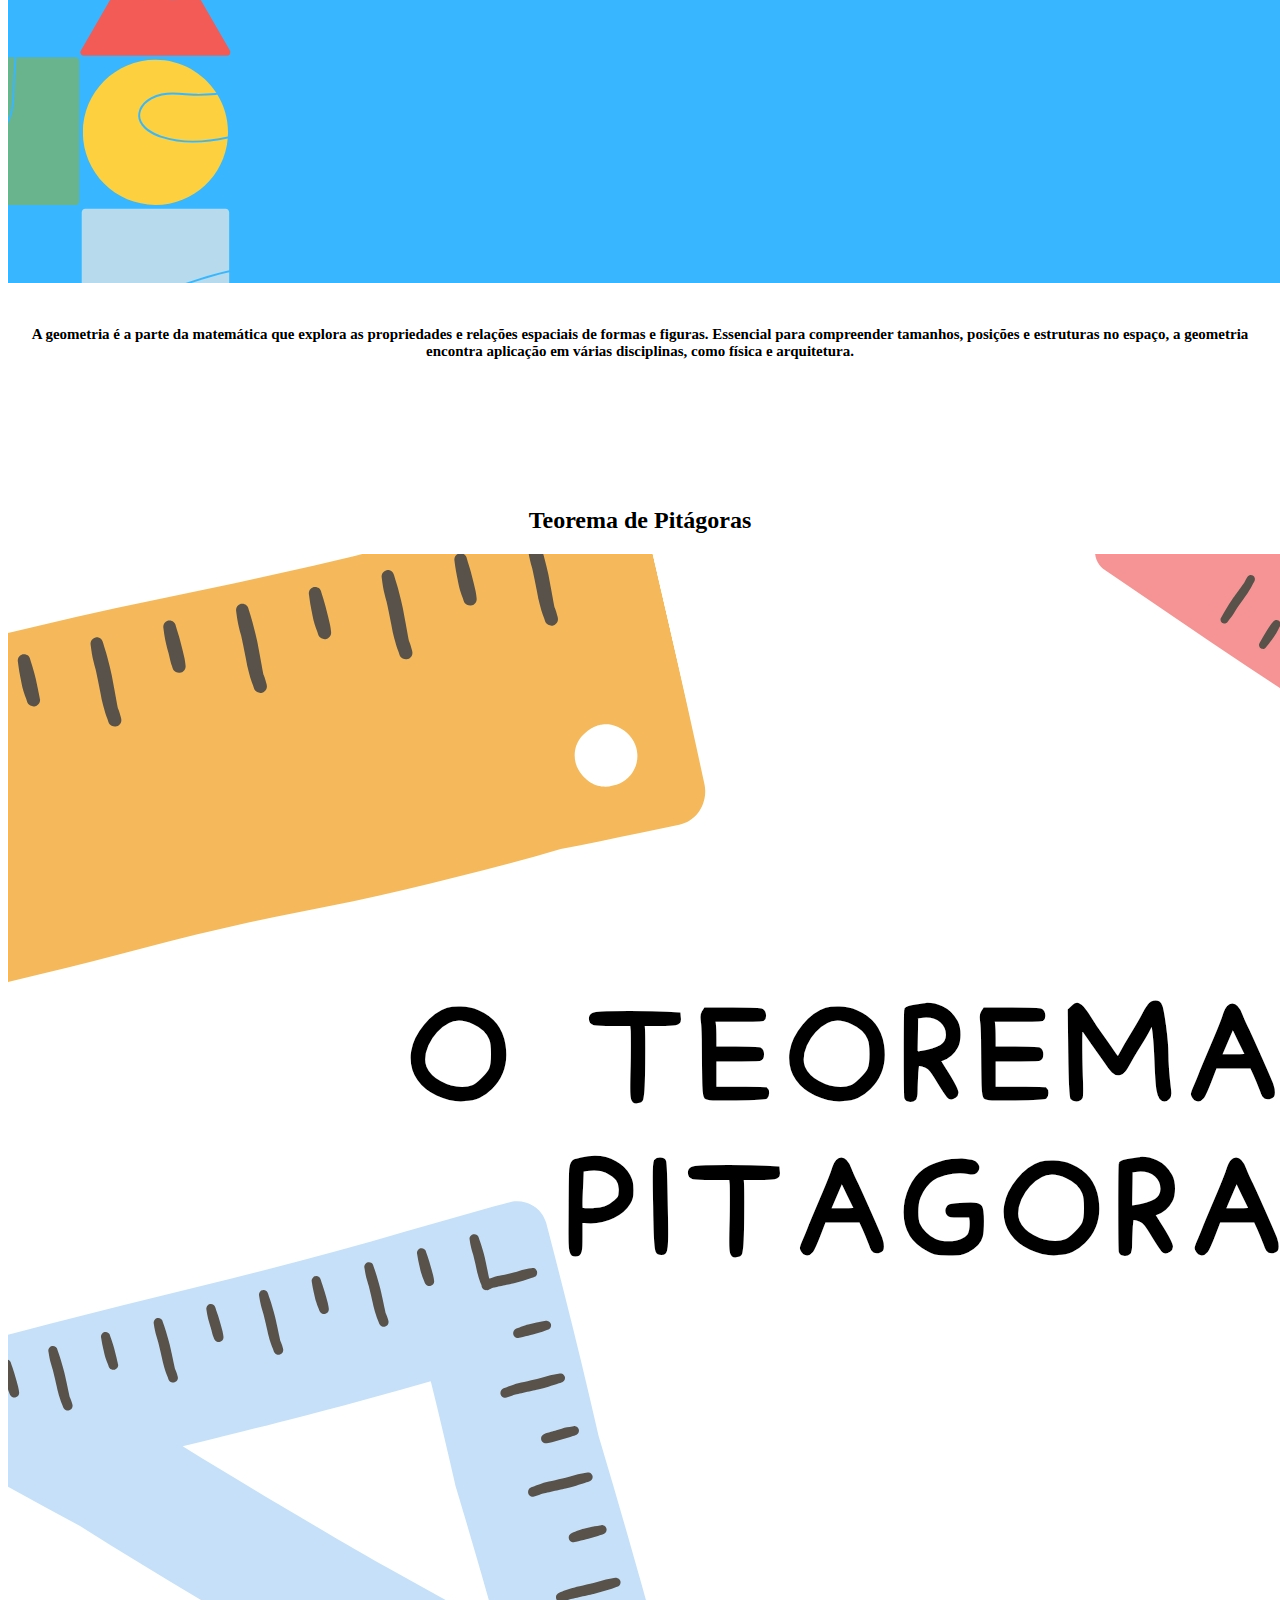
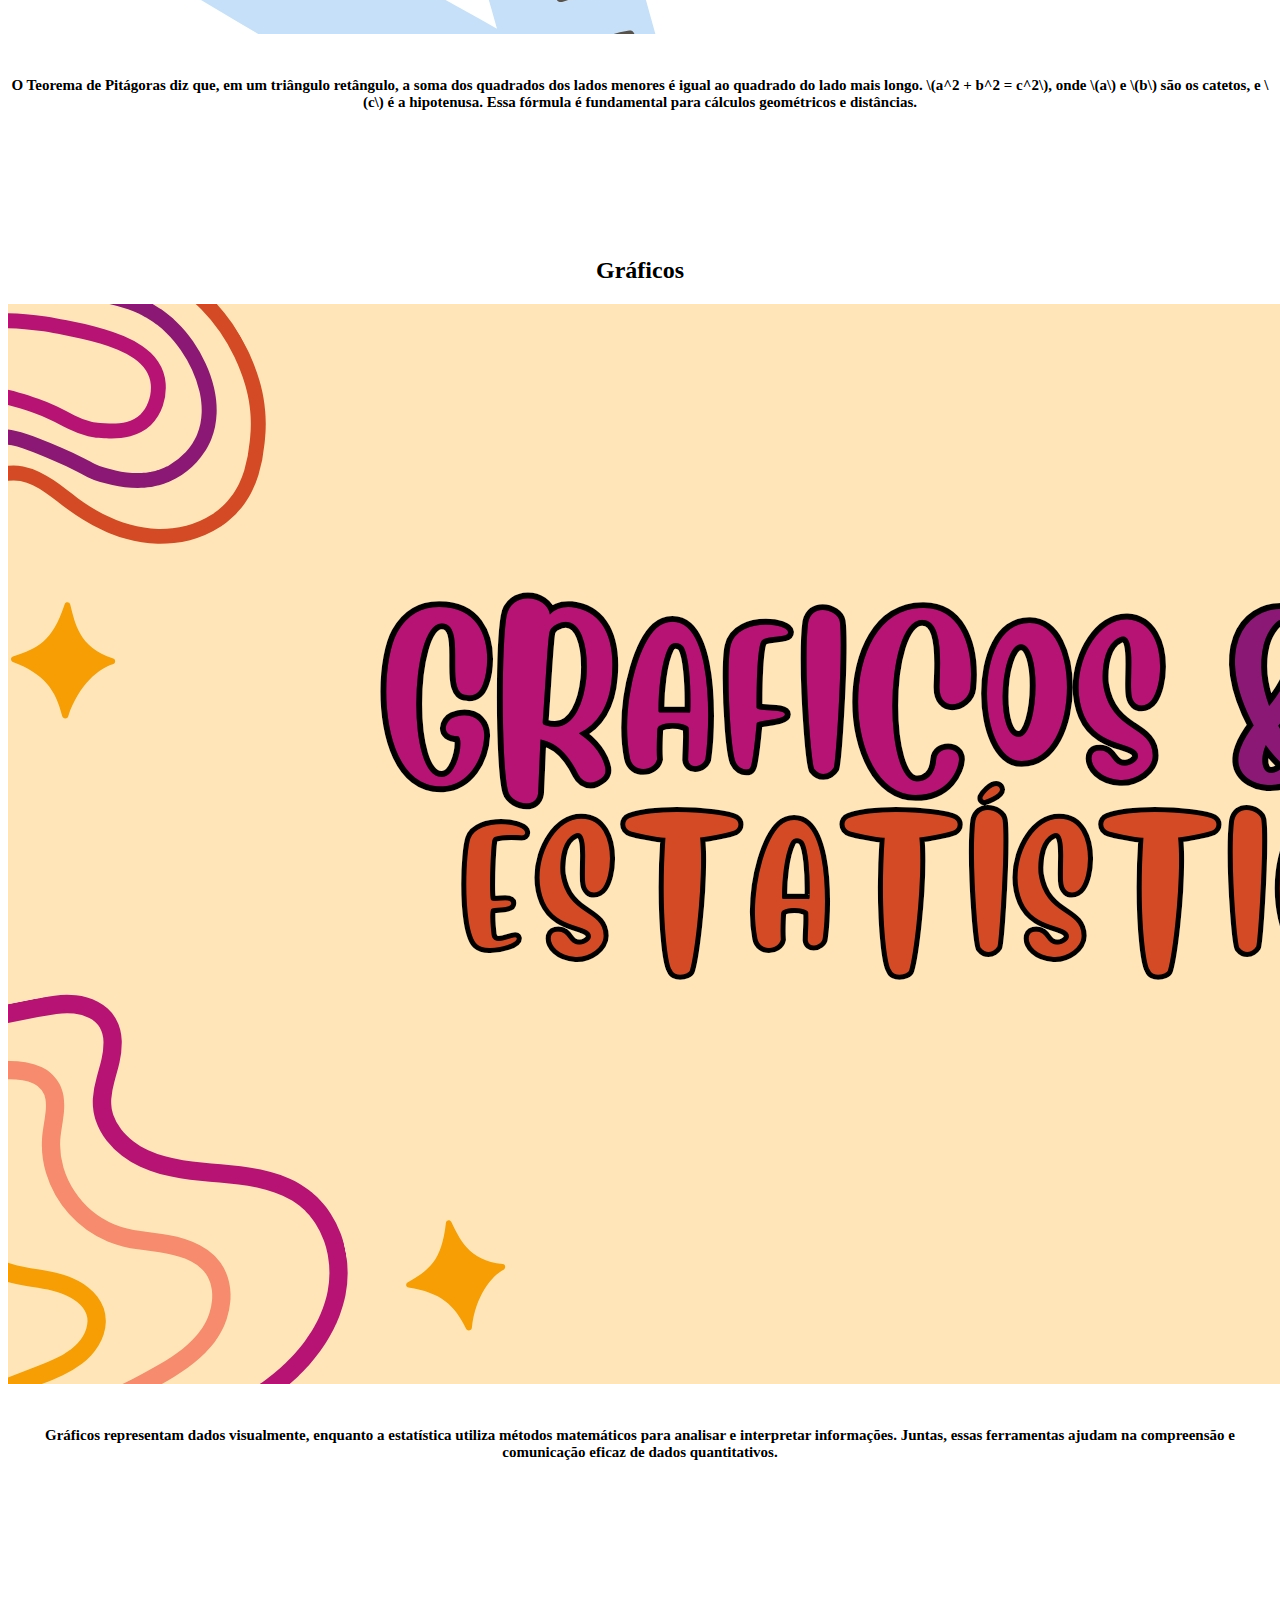
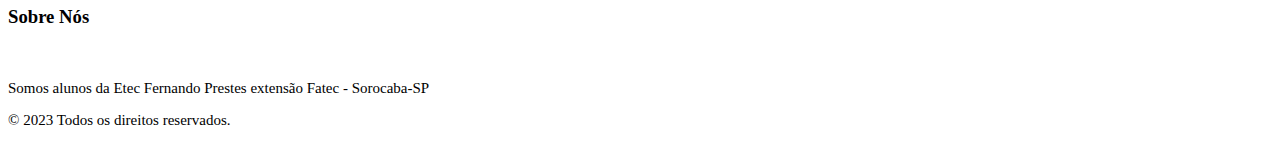
==== commit d1942bd4: "Update index.html" ====
--- a/index.html
+++ b/index.html
@@ -16,7 +16,6 @@
     <div class="d-flex flex-column wrapper">
         <nav class="navbar navbar-expand-lg navbar-dark bg-dark border-bottom shadow-sm">
             <div class="container">
-                <p style="margin-left:35px; font-size:18px; color: white; line-height: 15px;">Matemática</p>
                 <button class="navbar-toggler" type="button" data-bs-toggle="collapse" data-bs-target="#navbarSupportedContent" aria-controls="navbarSupportedContent" aria-expanded="false" aria-label="Toggle navigation">
                     <span class="navbar-toggler-icon"></span>
                 </button>
